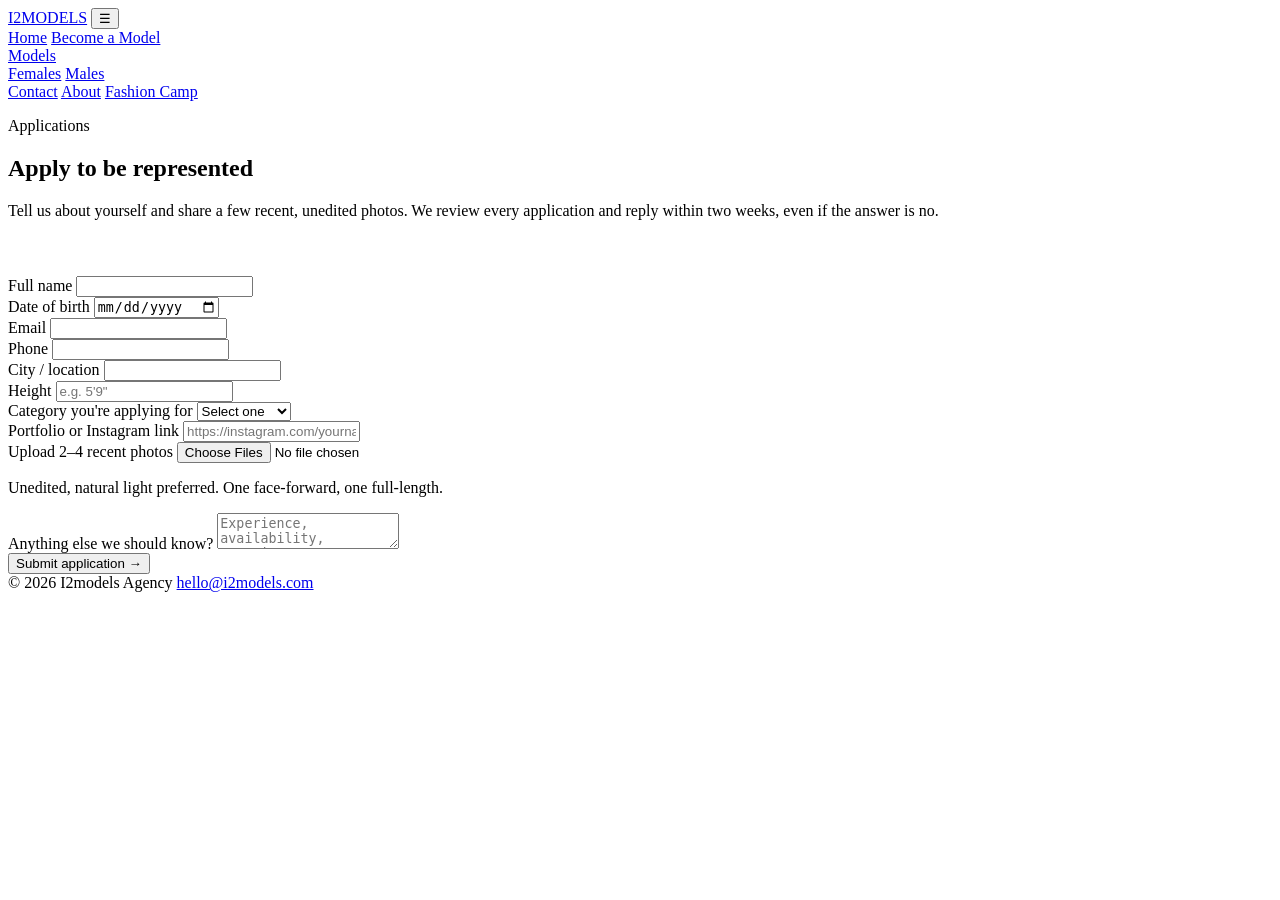
==== apply.html @ fee7917d "initial commpit First files added" ====
<!DOCTYPE html>
<html lang="en">
<head>
<meta charset="UTF-8">
<meta name="viewport" content="width=device-width, initial-scale=1.0">
<title>Apply — I2models</title>
<link rel="preconnect" href="https://fonts.googleapis.com">
<link href="https://fonts.googleapis.com/css2?family=Archivo:wght@500;700;800;900&family=Inter:wght@400;500;600&display=swap" rel="stylesheet">
<link rel="stylesheet" href="css/style.css">
</head>
<body>

<header class="site-header">
  <div class="wrap">
    <a href="index.html" class="wordmark">I2MODELS</a>
    <button class="nav-toggle" aria-label="Toggle menu">&#9776;</button>
    <nav class="main-nav">
      <a href="index.html">Home</a>
      <a href="apply.html">Become a Model</a>
      <div class="nav-item">
        <a href="models.html">Models</a>
        <div class="dropdown">
          <a href="models-female.html">Females</a>
          <a href="models-male.html">Males</a>
        </div>
      </div>
      <a href="contact.html">Contact</a>
      <a href="about.html">About</a>
      <a href="fashioncamp.html">Fashion Camp</a>
    </nav>
  </div>
</header>

<section class="hero" style="padding-bottom:40px;">
  <div class="wrap" style="grid-template-columns: 1fr;">
    <div class="hero-copy">
      <p class="hero-eyebrow">Applications</p>
      <h1>Apply to be represented</h1>
      <p>Tell us about yourself and share a few recent, unedited photos. We review every application and reply within two weeks, even if the answer is no.</p>
    </div>
  </div>
</section>

<section class="tight">
  <div class="wrap">
    <div class="form-wrap">

      <!--
        FORMSPREE SETUP (for Cloudflare Pages, which has no built-in form handler):
        1. Go to formspree.io, sign up free, and create a new form.
        2. Formspree gives you an endpoint like https://formspree.io/f/abcdwxyz
        3. Replace YOUR_FORM_ID below (in the form's action=) with that ID.
        4. Free tier handles 50 submissions/month — plenty to start.
      -->

      <form method="POST" action="https://formspree.io/f/YOUR_FORM_ID">
        <input type="hidden" name="_next" value="apply-thank-you.html" />
        <input type="hidden" name="_subject" value="New model application" />
        <p style="display:none;">
          <label>Don't fill this out if you're human: <input name="_gotcha" /></label>
        </p>

        <div class="field-row">
          <div class="field">
            <label for="fullname">Full name</label>
            <input type="text" id="fullname" name="fullname" required>
          </div>
          <div class="field">
            <label for="dob">Date of birth</label>
            <input type="date" id="dob" name="dob" required>
          </div>
        </div>

        <div class="field-row">
          <div class="field">
            <label for="email">Email</label>
            <input type="email" id="email" name="email" required>
          </div>
          <div class="field">
            <label for="phone">Phone</label>
            <input type="tel" id="phone" name="phone" required>
          </div>
        </div>

        <div class="field-row">
          <div class="field">
            <label for="city">City / location</label>
            <input type="text" id="city" name="city" required>
          </div>
          <div class="field">
            <label for="height">Height</label>
            <input type="text" id="height" name="height" placeholder="e.g. 5'9&quot;" required>
          </div>
        </div>

        <div class="field">
          <label for="category">Category you're applying for</label>
          <select id="category" name="category" required>
            <option value="">Select one</option>
            <option>Editorial</option>
            <option>Commercial</option>
            <option>Runway</option>
            <option>Fitness</option>
            <option>Not sure yet</option>
          </select>
        </div>

        <div class="field">
          <label for="portfolio">Portfolio or Instagram link</label>
          <input type="url" id="portfolio" name="portfolio" placeholder="https://instagram.com/yourname">
        </div>

        <div class="field">
          <label for="photos">Upload 2–4 recent photos</label>
          <input type="file" id="photos" name="photos" accept="image/*" multiple>
          <p class="form-note">Unedited, natural light preferred. One face-forward, one full-length.</p>
        </div>

        <div class="field">
          <label for="message">Anything else we should know?</label>
          <textarea id="message" name="message" placeholder="Experience, availability, questions..."></textarea>
        </div>

        <button type="submit" class="btn btn-primary">Submit application &rarr;</button>
      </form>
    </div>
  </div>
</section>

<footer>
  <div class="wrap">
    <span>&copy; 2026 I2models Agency</span>
    <span><a href="contact.html">hello@i2models.com</a></span>
  </div>
</footer>

<script src="js/main.js"></script>
</body>
</html>
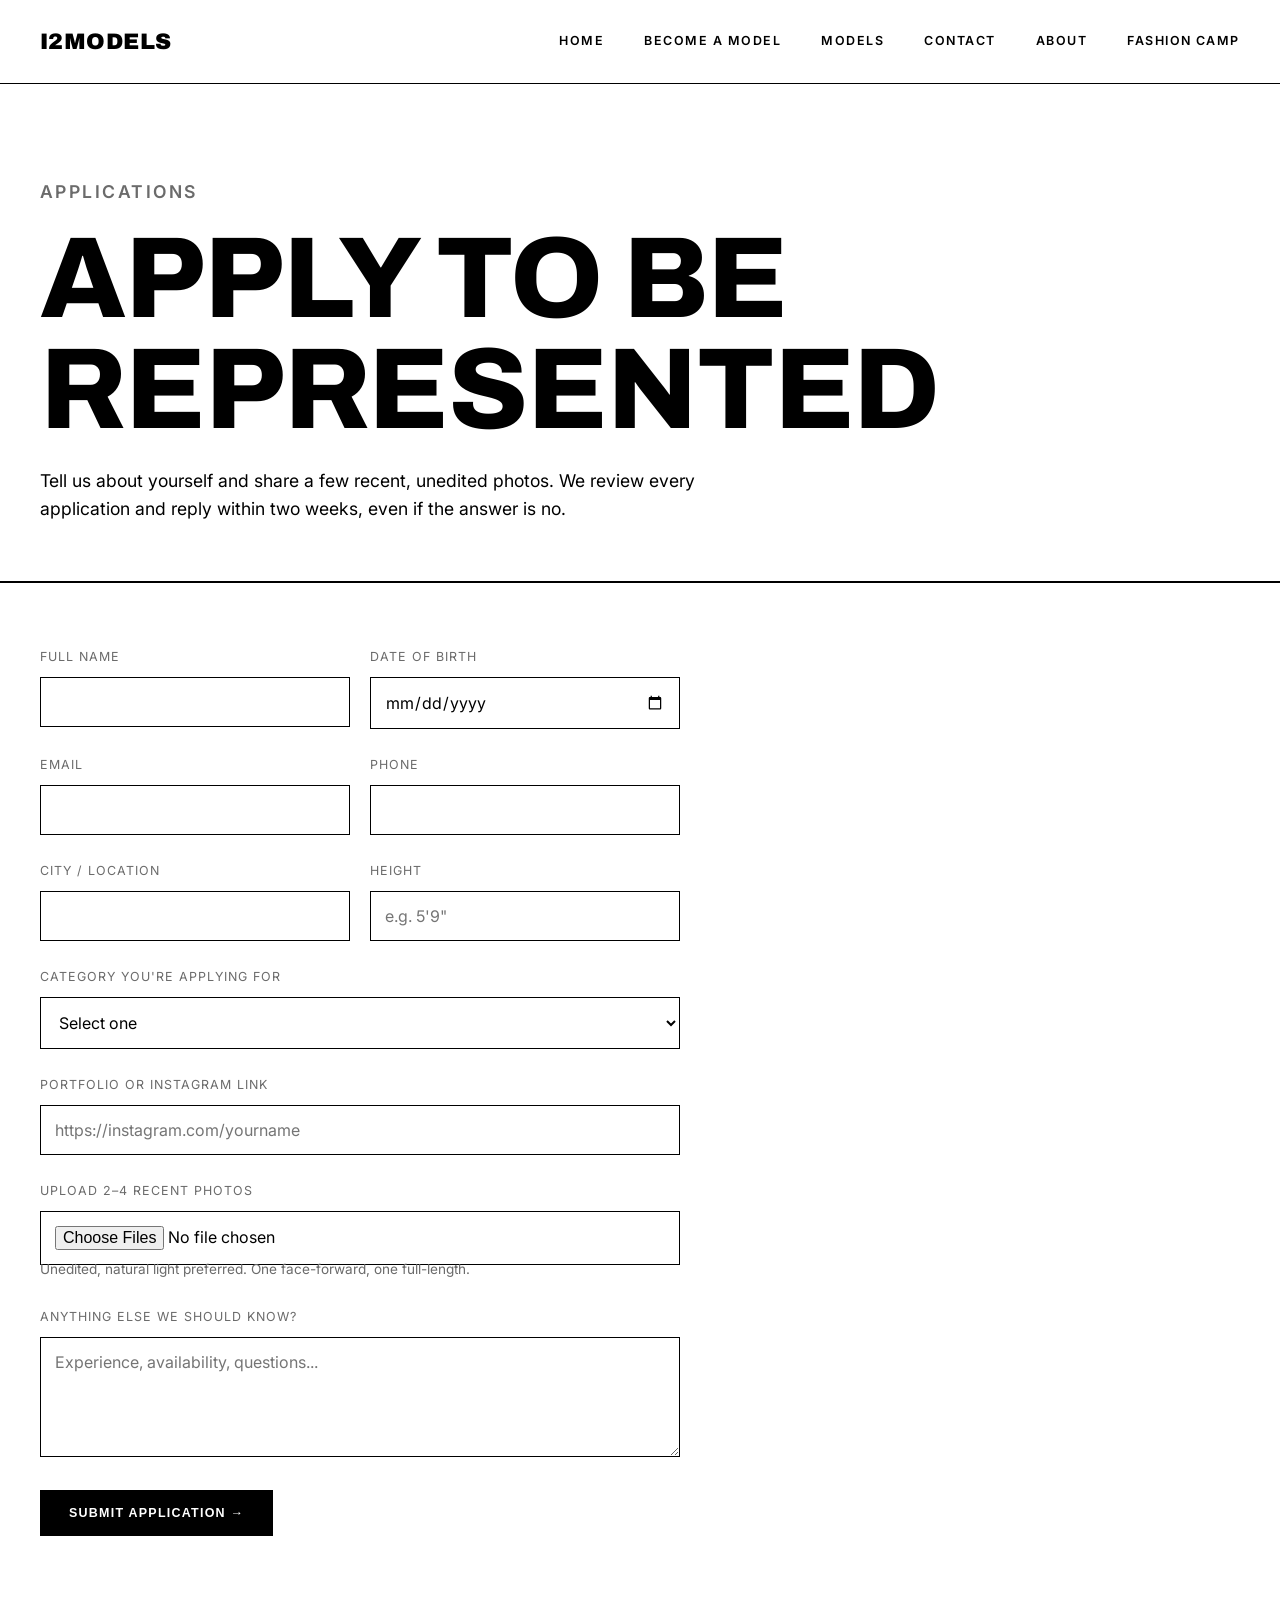
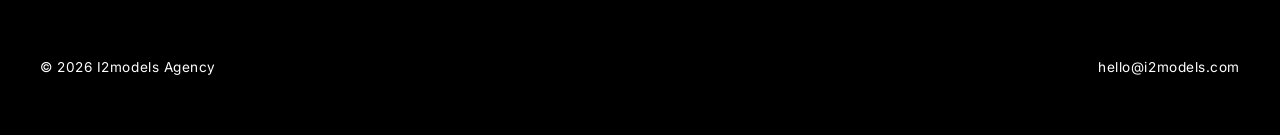
==== commit bda663ca: "Update form action URL in apply.html" ====
--- a/apply.html
+++ b/apply.html
@@ -53,7 +53,7 @@
         4. Free tier handles 50 submissions/month — plenty to start.
       -->
 
-      <form method="POST" action="https://formspree.io/f/YOUR_FORM_ID">
+      <form method="POST" action="https://formspree.io/f/mnpqgbgz">
         <input type="hidden" name="_next" value="apply-thank-you.html" />
         <input type="hidden" name="_subject" value="New model application" />
         <p style="display:none;">
--- a/css/style.css
+++ b/css/style.css
@@ -0,0 +1,702 @@
+/* ===========================================================
+   I2MODELS — monochrome editorial design system
+   Palette: pure black / pure white only
+   Type: Archivo (display, tracked-out uppercase) + Inter (body)
+=========================================================== */
+
+:root {
+  --black: #000000;
+  --white: #ffffff;
+  --line: #000000;
+  --gray: #6b6b6b;
+  --max-w: 1400px;
+  --nav-h: 84px;
+}
+
+* { box-sizing: border-box; }
+
+html { scroll-behavior: smooth; }
+
+body {
+  margin: 0;
+  background: var(--white);
+  color: var(--black);
+  font-family: 'Inter', -apple-system, BlinkMacSystemFont, 'Segoe UI', sans-serif;
+  font-size: 16px;
+  line-height: 1.6;
+  -webkit-font-smoothing: antialiased;
+}
+
+h1, h2, h3, .display {
+  font-family: 'Archivo', 'Inter', sans-serif;
+  font-weight: 800;
+  text-transform: uppercase;
+  letter-spacing: -0.01em;
+  line-height: 0.96;
+  margin: 0;
+  color: var(--black);
+}
+
+h1 { font-size: clamp(3rem, 9vw, 7.5rem); }
+h2 { font-size: clamp(1.8rem, 4vw, 3.2rem); }
+h3 { font-size: 1.05rem; letter-spacing: 0.02em; }
+
+p { max-width: 60ch; color: var(--black); }
+
+a { color: inherit; }
+
+img { max-width: 100%; display: block; }
+
+.wrap {
+  max-width: var(--max-w);
+  margin: 0 auto;
+  padding: 0 40px;
+}
+
+/* ---------- Header ---------- */
+
+.site-header {
+  border-bottom: 1px solid var(--line);
+  position: sticky;
+  top: 0;
+  background: var(--white);
+  z-index: 50;
+  height: var(--nav-h);
+}
+
+.site-header .wrap {
+  display: flex;
+  align-items: center;
+  justify-content: space-between;
+  height: 100%;
+}
+
+.wordmark {
+  font-family: 'Archivo', sans-serif;
+  font-weight: 900;
+  font-size: 1.4rem;
+  letter-spacing: 0.02em;
+  text-decoration: none;
+  text-transform: uppercase;
+}
+
+.main-nav {
+  display: flex;
+  align-items: center;
+  gap: 40px;
+  height: 100%;
+}
+
+.main-nav > a,
+.nav-item > a {
+  text-decoration: none;
+  font-size: 0.78rem;
+  font-weight: 600;
+  letter-spacing: 0.12em;
+  text-transform: uppercase;
+  color: var(--black);
+  padding: 4px 0;
+  border-bottom: 1px solid transparent;
+  transition: opacity 0.15s ease;
+}
+
+.main-nav > a:hover,
+.nav-item > a:hover { opacity: 0.5; }
+
+.nav-item {
+  position: relative;
+  height: 100%;
+  display: flex;
+  align-items: center;
+}
+
+.dropdown {
+  position: absolute;
+  top: 100%;
+  left: 50%;
+  transform: translateX(-50%);
+  background: var(--black);
+  min-width: 160px;
+  padding: 6px 0;
+  display: none;
+  border: 1px solid var(--black);
+}
+
+.nav-item:hover .dropdown,
+.nav-item.open .dropdown { display: block; }
+
+.dropdown a {
+  display: block;
+  color: var(--white);
+  text-decoration: none;
+  font-size: 0.74rem;
+  letter-spacing: 0.12em;
+  text-transform: uppercase;
+  padding: 14px 24px;
+  border-bottom: none;
+}
+
+.dropdown a:hover { background: #1a1a1a; }
+
+.nav-toggle {
+  display: none;
+  background: none;
+  border: none;
+  font-size: 1.6rem;
+  cursor: pointer;
+  color: var(--black);
+}
+
+@media (max-width: 900px) {
+  .main-nav {
+    position: absolute;
+    top: 100%;
+    left: 0;
+    right: 0;
+    background: var(--white);
+    border-bottom: 1px solid var(--line);
+    flex-direction: column;
+    align-items: stretch;
+    gap: 0;
+    height: auto;
+    display: none;
+  }
+  .main-nav.open { display: flex; }
+  .main-nav > a,
+  .nav-item {
+    padding: 18px 40px;
+    border-bottom: 1px solid var(--line);
+    height: auto;
+  }
+  .nav-item { flex-direction: column; align-items: flex-start; }
+  .nav-item > a { padding: 0; border: none; }
+  .dropdown {
+    position: static;
+    transform: none;
+    background: none;
+    border: none;
+    padding: 14px 0 0;
+    width: 100%;
+  }
+  .dropdown a { color: var(--black); padding: 10px 0; }
+  .nav-toggle { display: block; }
+}
+
+/* ---------- Simple page-header hero (interior pages) ---------- */
+
+.hero {
+  padding: 72px 0 56px;
+  border-bottom: 1px solid var(--line);
+}
+
+.hero-eyebrow {
+  font-size: 0.8rem;
+  font-weight: 600;
+  letter-spacing: 0.14em;
+  text-transform: uppercase;
+  color: var(--gray);
+  margin-bottom: 18px;
+}
+
+.hero-copy p { margin-top: 22px; font-size: 1.1rem; }
+
+/* ---------- Hero slideshow ---------- */
+
+.hero-slideshow {
+  position: relative;
+  height: calc(100vh - var(--nav-h));
+  min-height: 480px;
+  overflow: hidden;
+  background: var(--black);
+}
+
+.slides {
+  position: absolute;
+  inset: 0;
+}
+
+.slide {
+  position: absolute;
+  inset: 0;
+  background-size: cover;
+  background-position: center;
+  opacity: 0;
+  transition: opacity 1.1s ease;
+}
+
+.slide.active { opacity: 1; }
+
+.hero-slideshow::after {
+  content: '';
+  position: absolute;
+  inset: 0;
+  background: linear-gradient(180deg, rgba(0,0,0,0.15) 0%, rgba(0,0,0,0) 35%, rgba(0,0,0,0.55) 100%);
+  pointer-events: none;
+}
+
+.hero-overlay {
+  position: absolute;
+  left: 40px;
+  right: 40px;
+  bottom: 56px;
+  z-index: 2;
+  color: var(--white);
+}
+
+.hero-overlay h1 {
+  color: var(--white);
+  font-size: clamp(2.6rem, 8vw, 6rem);
+}
+
+.hero-overlay p {
+  color: var(--white);
+  font-size: 0.85rem;
+  letter-spacing: 0.14em;
+  text-transform: uppercase;
+  margin-top: 14px;
+  max-width: none;
+}
+
+.hero-overlay .btn {
+  margin-top: 28px;
+}
+
+.slide-arrow {
+  position: absolute;
+  top: 50%;
+  transform: translateY(-50%);
+  z-index: 3;
+  background: none;
+  border: 1px solid var(--white);
+  color: var(--white);
+  width: 44px;
+  height: 44px;
+  font-size: 1.1rem;
+  cursor: pointer;
+  transition: background 0.2s ease, color 0.2s ease;
+}
+
+.slide-arrow:hover { background: var(--white); color: var(--black); }
+.slide-arrow.prev { left: 40px; }
+.slide-arrow.next { right: 40px; }
+
+.slide-dots {
+  position: absolute;
+  right: 40px;
+  bottom: 56px;
+  z-index: 3;
+  display: flex;
+  gap: 10px;
+}
+
+.slide-dots button {
+  width: 9px;
+  height: 9px;
+  border-radius: 50%;
+  border: 1px solid var(--white);
+  background: transparent;
+  padding: 0;
+  cursor: pointer;
+}
+
+.slide-dots button.active { background: var(--white); }
+
+@media (max-width: 720px) {
+  .hero-overlay { left: 24px; right: 24px; bottom: 24px; }
+  .slide-dots { right: 24px; bottom: 24px; }
+  .slide-arrow { display: none; }
+}
+
+.btn {
+  display: inline-flex;
+  align-items: center;
+  gap: 10px;
+  text-decoration: none;
+  padding: 15px 28px;
+  font-size: 0.78rem;
+  font-weight: 700;
+  letter-spacing: 0.1em;
+  text-transform: uppercase;
+  border-radius: 0;
+  border: 1px solid var(--black);
+  transition: background 0.2s ease, color 0.2s ease;
+}
+
+.btn-primary {
+  background: var(--black);
+  color: var(--white);
+}
+
+.btn-primary:hover { background: var(--white); color: var(--black); }
+
+.btn-outline {
+  border-color: var(--black);
+  background: transparent;
+  color: var(--black);
+}
+
+.btn-outline:hover { background: var(--black); color: var(--white); }
+
+.hero-overlay .btn-primary {
+  border-color: var(--white);
+  background: var(--white);
+  color: var(--black);
+}
+
+.hero-overlay .btn-primary:hover {
+  background: transparent;
+  color: var(--white);
+}
+
+/* ---------- Sections ---------- */
+
+section { padding: 100px 0; }
+section.tight { padding: 64px 0; }
+section + section { border-top: 1px solid var(--line); }
+
+.section-head {
+  display: flex;
+  justify-content: space-between;
+  align-items: flex-end;
+  gap: 24px;
+  margin-bottom: 56px;
+}
+
+.section-num {
+  font-family: 'Archivo', sans-serif;
+  font-weight: 700;
+  color: var(--gray);
+  font-size: 0.8rem;
+  letter-spacing: 0.14em;
+  text-transform: uppercase;
+}
+
+/* ---------- Grid cards (roster / values) ---------- */
+
+.grid-3 {
+  display: grid;
+  grid-template-columns: repeat(3, 1fr);
+  gap: 2px;
+  background: var(--black);
+}
+
+@media (max-width: 860px) {
+  .grid-3 { grid-template-columns: 1fr; }
+}
+
+.roster-card { background: var(--white); padding-bottom: 28px; }
+
+.roster-card figure {
+  margin: 0 0 20px;
+  aspect-ratio: 3 / 4;
+  background: #f2f2f2;
+  display: flex;
+  align-items: center;
+  justify-content: center;
+  color: var(--gray);
+  font-size: 0.85rem;
+  text-align: center;
+  padding: 20px;
+  overflow: hidden;
+}
+
+.roster-card figure img { width: 100%; height: 100%; object-fit: cover; }
+
+.roster-card h3 { padding: 0 20px; margin-top: 0; }
+
+.roster-card p.tag {
+  padding: 0 20px;
+  margin-top: 6px;
+  color: var(--gray);
+  font-size: 0.82rem;
+  text-transform: uppercase;
+  letter-spacing: 0.06em;
+  max-width: none;
+}
+
+/* ---------- Value list ---------- */
+
+.value-list {
+  display: grid;
+  grid-template-columns: repeat(2, 1fr);
+  gap: 40px 56px;
+}
+
+@media (max-width: 720px) {
+  .value-list { grid-template-columns: 1fr; }
+}
+
+.value-item {
+  border-top: 1px solid var(--line);
+  padding-top: 22px;
+}
+
+/* ---------- Form ---------- */
+
+.form-wrap { max-width: 640px; }
+
+.field { margin-bottom: 26px; }
+
+label {
+  display: block;
+  font-size: 0.78rem;
+  letter-spacing: 0.08em;
+  text-transform: uppercase;
+  color: var(--gray);
+  margin-bottom: 10px;
+}
+
+input, select, textarea {
+  width: 100%;
+  padding: 14px 14px;
+  font-family: inherit;
+  font-size: 1rem;
+  background: #fff;
+  border: 1px solid var(--black);
+  border-radius: 0;
+  color: var(--black);
+}
+
+input:focus, select:focus, textarea:focus {
+  outline: 2px solid var(--black);
+  outline-offset: 1px;
+}
+
+textarea { resize: vertical; min-height: 120px; }
+
+.field-row {
+  display: grid;
+  grid-template-columns: 1fr 1fr;
+  gap: 20px;
+}
+
+@media (max-width: 560px) {
+  .field-row { grid-template-columns: 1fr; }
+}
+
+.form-note {
+  font-size: 0.85rem;
+  color: var(--gray);
+  margin-top: -6px;
+}
+
+/* ---------- Footer ---------- */
+
+footer {
+  border-top: 1px solid var(--line);
+  padding: 56px 0;
+  background: var(--black);
+  color: var(--white);
+}
+
+footer .wrap {
+  display: flex;
+  justify-content: space-between;
+  flex-wrap: wrap;
+  gap: 20px;
+  font-size: 0.85rem;
+  letter-spacing: 0.04em;
+}
+
+footer a { text-decoration: none; color: var(--white); }
+
+/* ===========================================================
+   Motion system — page transitions, scroll reveals, cursor,
+   marquee, and refined hover states.
+=========================================================== */
+
+/* ---------- Page transition ---------- */
+
+body {
+  animation: page-fade-in 0.6s ease forwards;
+}
+
+@keyframes page-fade-in {
+  from { opacity: 0; }
+  to { opacity: 1; }
+}
+
+body.is-leaving { animation: none; opacity: 0; transition: opacity 0.35s ease; }
+
+/* ---------- Scroll reveal ---------- */
+
+.reveal {
+  opacity: 0;
+  transform: translateY(28px);
+  transition: opacity 0.9s cubic-bezier(0.16, 1, 0.3, 1),
+              transform 0.9s cubic-bezier(0.16, 1, 0.3, 1);
+  transition-delay: var(--reveal-delay, 0s);
+}
+
+.reveal.in-view {
+  opacity: 1;
+  transform: none;
+}
+
+/* ---------- Scroll progress bar ---------- */
+
+.scroll-progress {
+  position: fixed;
+  top: 0;
+  left: 0;
+  height: 2px;
+  width: 100%;
+  background: var(--black);
+  transform: scaleX(0);
+  transform-origin: left;
+  z-index: 100;
+  will-change: transform;
+}
+
+/* ---------- Cursor dot ---------- */
+
+.cursor-dot {
+  position: fixed;
+  top: 0;
+  left: 0;
+  width: 22px;
+  height: 22px;
+  margin: -11px 0 0 -11px;
+  border-radius: 50%;
+  border: 1px solid var(--black);
+  pointer-events: none;
+  z-index: 99;
+  mix-blend-mode: difference;
+  transform: translate3d(-100px, -100px, 0) scale(1);
+  transition: transform 0.15s ease-out, opacity 0.2s ease;
+  opacity: 0;
+}
+
+.cursor-dot.is-active { opacity: 1; }
+.cursor-dot.is-hovering {
+  background: var(--black);
+  transform-origin: center;
+}
+
+@media (pointer: coarse), (max-width: 900px) {
+  .cursor-dot { display: none; }
+}
+
+/* ---------- Marquee ---------- */
+
+.marquee {
+  border-bottom: 1px solid var(--line);
+  overflow: hidden;
+  background: var(--white);
+  padding: 18px 0;
+}
+
+.marquee-track {
+  display: flex;
+  width: max-content;
+  animation: marquee-scroll 26s linear infinite;
+}
+
+.marquee-track span {
+  font-family: 'Archivo', sans-serif;
+  font-weight: 700;
+  font-size: 1rem;
+  letter-spacing: 0.08em;
+  text-transform: uppercase;
+  padding: 0 28px;
+  white-space: nowrap;
+  color: var(--black);
+}
+
+.marquee-track span::after {
+  content: '\2014';
+  margin-left: 28px;
+  color: var(--gray);
+}
+
+@keyframes marquee-scroll {
+  from { transform: translateX(0); }
+  to { transform: translateX(-50%); }
+}
+
+/* ---------- Nav underline ---------- */
+
+.main-nav > a,
+.nav-item > a {
+  position: relative;
+}
+
+.main-nav > a::after,
+.nav-item > a::after {
+  content: '';
+  position: absolute;
+  left: 0;
+  bottom: -2px;
+  width: 0%;
+  height: 1px;
+  background: var(--black);
+  transition: width 0.3s cubic-bezier(0.16, 1, 0.3, 1);
+}
+
+.main-nav > a:hover::after,
+.nav-item > a:hover::after,
+.main-nav > a.active::after { width: 100%; }
+
+.main-nav > a:hover,
+.nav-item > a:hover { opacity: 1; }
+
+/* ---------- Button hover sweep ---------- */
+
+.btn {
+  position: relative;
+  overflow: hidden;
+  z-index: 0;
+}
+
+.btn::before {
+  content: '';
+  position: absolute;
+  inset: 0;
+  background: currentColor;
+  transform: scaleX(0);
+  transform-origin: left;
+  transition: transform 0.4s cubic-bezier(0.16, 1, 0.3, 1);
+  z-index: -1;
+}
+
+.btn-primary::before { color: var(--white); }
+.btn-primary:hover::before { transform: scaleX(1); }
+.btn-primary:hover { color: var(--black); background: var(--black); }
+
+.btn-outline::before { color: var(--black); }
+.btn-outline:hover::before { transform: scaleX(1); }
+.btn-outline:hover { color: var(--white); }
+
+.hero-overlay .btn-primary::before { color: var(--black); }
+.hero-overlay .btn-primary:hover { background: var(--white); color: var(--white); }
+.hero-overlay .btn-primary:hover::before { transform: scaleX(1); }
+
+/* ---------- Image hover zoom ---------- */
+
+.roster-card figure { overflow: hidden; }
+
+.roster-card figure img {
+  transition: transform 0.7s cubic-bezier(0.16, 1, 0.3, 1);
+}
+
+.roster-card:hover figure img { transform: scale(1.06); }
+
+/* ---------- Hero slideshow parallax ---------- */
+
+.slide {
+  transition: opacity 1.1s ease, transform 6s linear;
+  transform: scale(1.06);
+}
+
+.slide.active { transform: scale(1); }
+
+/* ---------- Reduced motion ---------- */
+
+@media (prefers-reduced-motion: reduce) {
+  html { scroll-behavior: auto; }
+  * { transition: none !important; animation: none !important; }
+  body { opacity: 1; }
+  .reveal { opacity: 1; transform: none; }
+  .cursor-dot { display: none; }
+  .slide { transform: none; }
+}
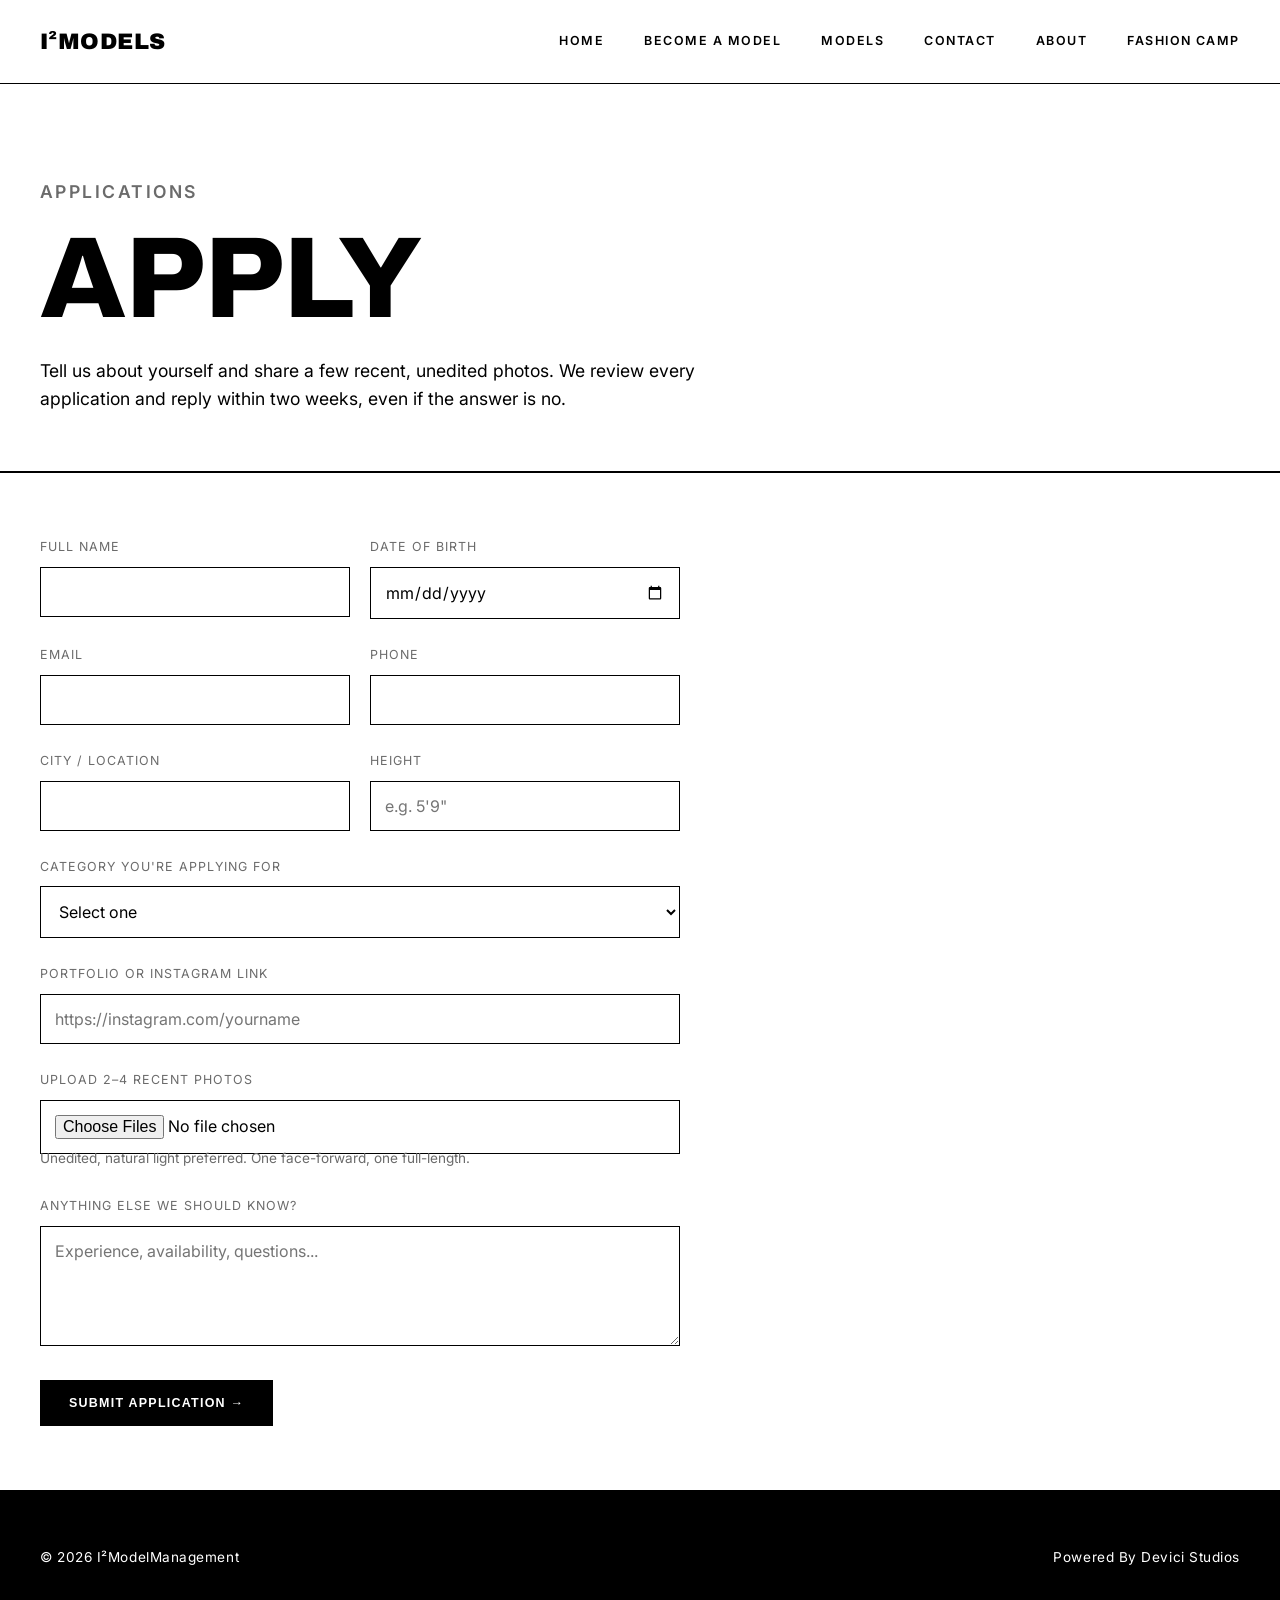
==== commit 4f1a9472: "Update branding from I2models to I²ModelManagement" ====
--- a/apply.html
+++ b/apply.html
@@ -3,7 +3,7 @@
 <head>
 <meta charset="UTF-8">
 <meta name="viewport" content="width=device-width, initial-scale=1.0">
-<title>Apply — I2models</title>
+<title>Apply — I²ModelManagement</title>
 <link rel="preconnect" href="https://fonts.googleapis.com">
 <link href="https://fonts.googleapis.com/css2?family=Archivo:wght@500;700;800;900&family=Inter:wght@400;500;600&display=swap" rel="stylesheet">
 <link rel="stylesheet" href="css/style.css">
@@ -12,7 +12,7 @@
 
 <header class="site-header">
   <div class="wrap">
-    <a href="index.html" class="wordmark">I2MODELS</a>
+    <a href="index.html" class="wordmark">I²MODELS</a>
     <button class="nav-toggle" aria-label="Toggle menu">&#9776;</button>
     <nav class="main-nav">
       <a href="index.html">Home</a>
@@ -35,7 +35,7 @@
   <div class="wrap" style="grid-template-columns: 1fr;">
     <div class="hero-copy">
       <p class="hero-eyebrow">Applications</p>
-      <h1>Apply to be represented</h1>
+      <h1>Apply</h1>
       <p>Tell us about yourself and share a few recent, unedited photos. We review every application and reply within two weeks, even if the answer is no.</p>
     </div>
   </div>
@@ -129,8 +129,8 @@
 
 <footer>
   <div class="wrap">
-    <span>&copy; 2026 I2models Agency</span>
-    <span><a href="contact.html">hello@i2models.com</a></span>
+    <span>&copy; 2026 I²ModelManagement</span>
+    <span><a href="contact.html">Powered By Devici Studios</a></span>
   </div>
 </footer>
 
